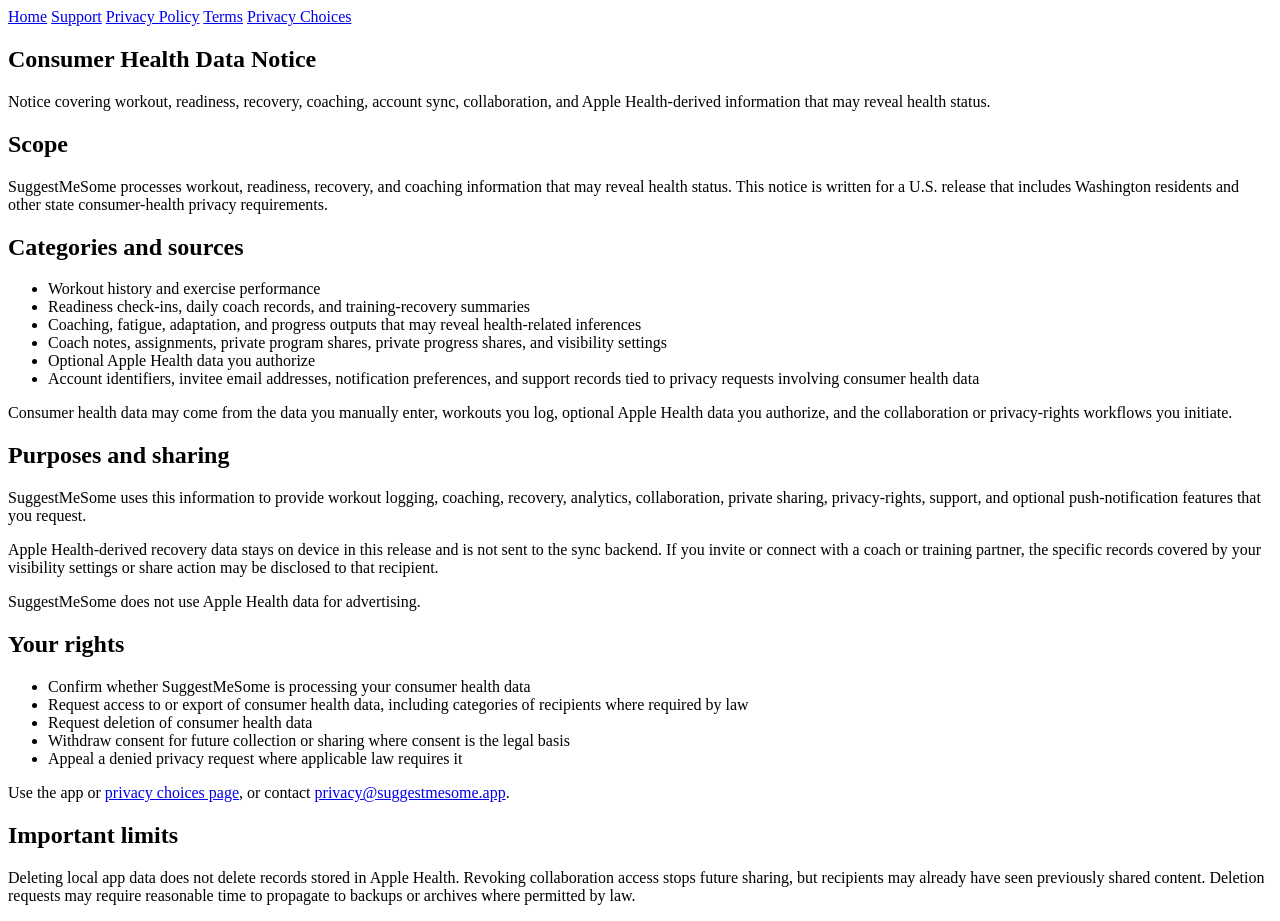
==== website/consumer-health/index.html @ 4878ac64 "test(collaboration): sub-store isolation coverage + feature 20 prompt 2 notes Add Feature20Collabora" ====
<!DOCTYPE html>
<html lang="en">
<head>
  <meta charset="utf-8">
  <meta name="viewport" content="width=device-width, initial-scale=1">
  <title>SuggestMeSome Consumer Health Data Notice</title>
  <link rel="stylesheet" href="/assets/styles.css">
</head>
<body>
  <main class="shell">
    <nav class="site-nav">
      <a class="pill" href="/">Home</a>
      <a class="pill" href="/support">Support</a>
      <a class="pill" href="/privacy">Privacy Policy</a>
      <a class="pill" href="/terms">Terms</a>
      <a class="pill" href="/privacy-choices">Privacy Choices</a>
    </nav>

    <section class="hero">
      <h1>Consumer Health Data Notice</h1>
      <p>Notice covering workout, readiness, recovery, coaching, account sync, collaboration, and Apple Health-derived information that may reveal health status.</p>
    </section>

    <section class="card">
      <h2>Scope</h2>
      <p>SuggestMeSome processes workout, readiness, recovery, and coaching information that may reveal health status. This notice is written for a U.S. release that includes Washington residents and other state consumer-health privacy requirements.</p>
    </section>

    <section class="card">
      <h2>Categories and sources</h2>
      <ul>
        <li>Workout history and exercise performance</li>
        <li>Readiness check-ins, daily coach records, and training-recovery summaries</li>
        <li>Coaching, fatigue, adaptation, and progress outputs that may reveal health-related inferences</li>
        <li>Coach notes, assignments, private program shares, private progress shares, and visibility settings</li>
        <li>Optional Apple Health data you authorize</li>
        <li>Account identifiers, invitee email addresses, notification preferences, and support records tied to privacy requests involving consumer health data</li>
      </ul>
      <p>Consumer health data may come from the data you manually enter, workouts you log, optional Apple Health data you authorize, and the collaboration or privacy-rights workflows you initiate.</p>
    </section>

    <section class="card">
      <h2>Purposes and sharing</h2>
      <p>SuggestMeSome uses this information to provide workout logging, coaching, recovery, analytics, collaboration, private sharing, privacy-rights, support, and optional push-notification features that you request.</p>
      <p>Apple Health-derived recovery data stays on device in this release and is not sent to the sync backend. If you invite or connect with a coach or training partner, the specific records covered by your visibility settings or share action may be disclosed to that recipient.</p>
      <p>SuggestMeSome does not use Apple Health data for advertising.</p>
    </section>

    <section class="card">
      <h2>Your rights</h2>
      <ul>
        <li>Confirm whether SuggestMeSome is processing your consumer health data</li>
        <li>Request access to or export of consumer health data, including categories of recipients where required by law</li>
        <li>Request deletion of consumer health data</li>
        <li>Withdraw consent for future collection or sharing where consent is the legal basis</li>
        <li>Appeal a denied privacy request where applicable law requires it</li>
      </ul>
      <p>Use the app or <a href="/privacy-choices">privacy choices page</a>, or contact <a href="mailto:privacy@suggestmesome.app">privacy@suggestmesome.app</a>.</p>
    </section>

    <section class="card">
      <h2>Important limits</h2>
      <p>Deleting local app data does not delete records stored in Apple Health. Revoking collaboration access stops future sharing, but recipients may already have seen previously shared content. Deletion requests may require reasonable time to propagate to backups or archives where permitted by law.</p>
    </section>
  </main>
</body>
</html>
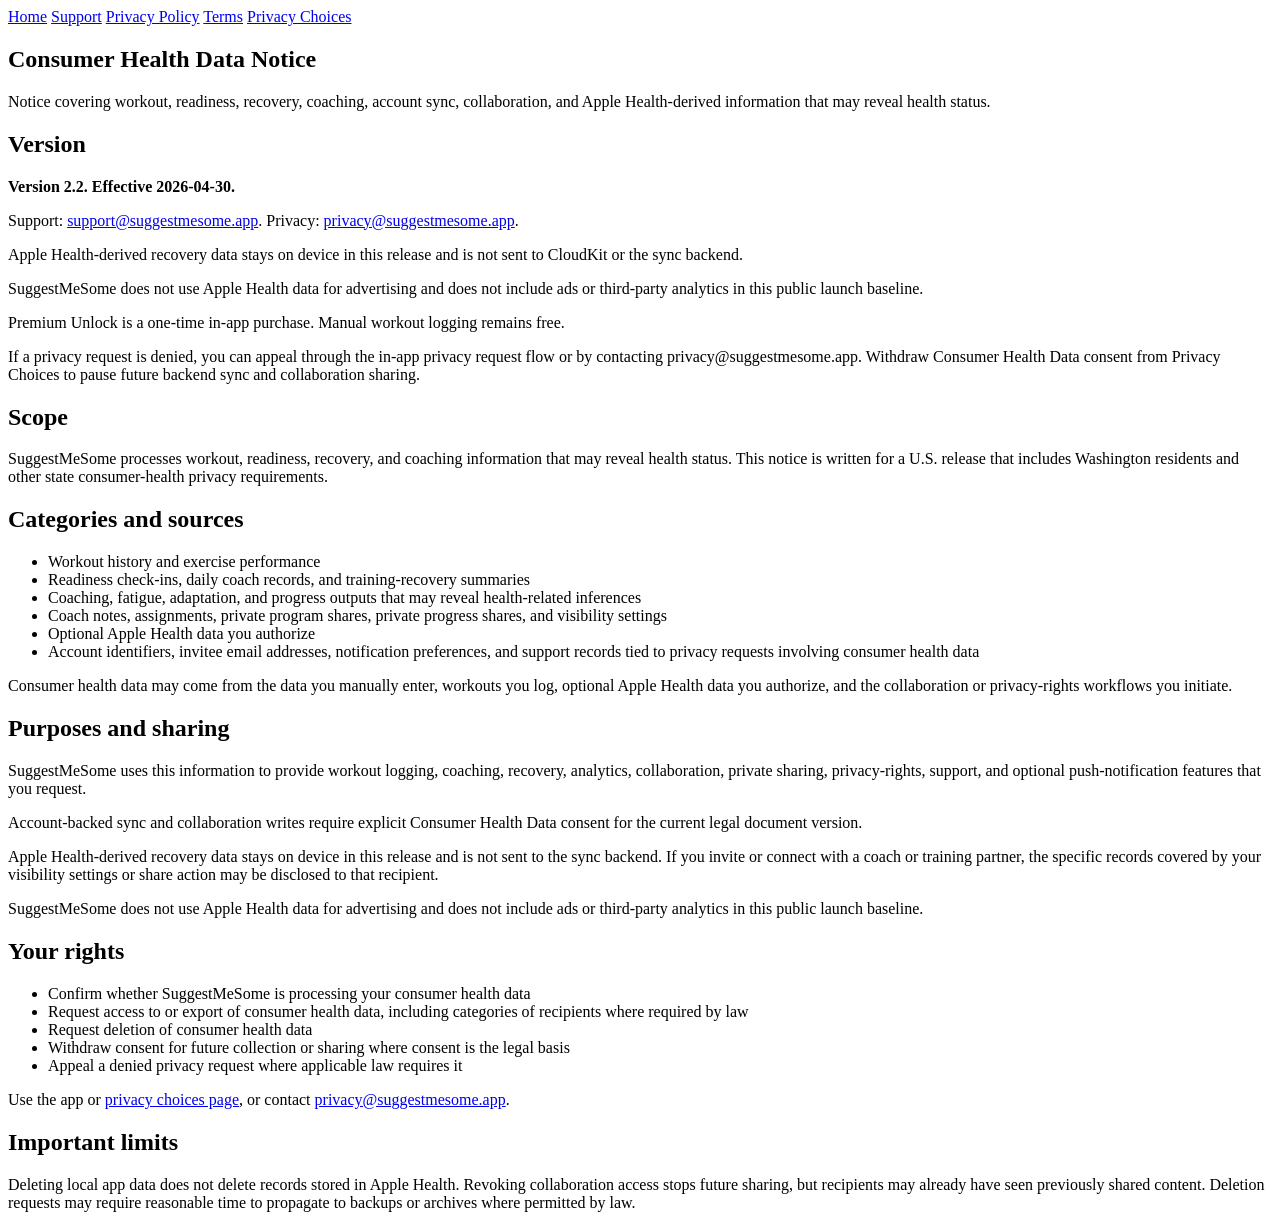
==== commit 3dda7b23: "fix: harden feature 21 consent and legal scope" ====
--- a/website/consumer-health/index.html
+++ b/website/consumer-health/index.html
@@ -22,6 +22,16 @@
     </section>
 
     <section class="card">
+      <h2>Version</h2>
+      <p><strong>Version 2.2. Effective 2026-04-30.</strong></p>
+      <p>Support: <a href="mailto:support@suggestmesome.app">support@suggestmesome.app</a>. Privacy: <a href="mailto:privacy@suggestmesome.app">privacy@suggestmesome.app</a>.</p>
+      <p>Apple Health-derived recovery data stays on device in this release and is not sent to CloudKit or the sync backend.</p>
+      <p>SuggestMeSome does not use Apple Health data for advertising and does not include ads or third-party analytics in this public launch baseline.</p>
+      <p>Premium Unlock is a one-time in-app purchase. Manual workout logging remains free.</p>
+      <p>If a privacy request is denied, you can appeal through the in-app privacy request flow or by contacting privacy@suggestmesome.app. Withdraw Consumer Health Data consent from Privacy Choices to pause future backend sync and collaboration sharing.</p>
+    </section>
+
+    <section class="card">
       <h2>Scope</h2>
       <p>SuggestMeSome processes workout, readiness, recovery, and coaching information that may reveal health status. This notice is written for a U.S. release that includes Washington residents and other state consumer-health privacy requirements.</p>
     </section>
@@ -42,8 +52,9 @@
     <section class="card">
       <h2>Purposes and sharing</h2>
       <p>SuggestMeSome uses this information to provide workout logging, coaching, recovery, analytics, collaboration, private sharing, privacy-rights, support, and optional push-notification features that you request.</p>
+      <p>Account-backed sync and collaboration writes require explicit Consumer Health Data consent for the current legal document version.</p>
       <p>Apple Health-derived recovery data stays on device in this release and is not sent to the sync backend. If you invite or connect with a coach or training partner, the specific records covered by your visibility settings or share action may be disclosed to that recipient.</p>
-      <p>SuggestMeSome does not use Apple Health data for advertising.</p>
+      <p>SuggestMeSome does not use Apple Health data for advertising and does not include ads or third-party analytics in this public launch baseline.</p>
     </section>
 
     <section class="card">
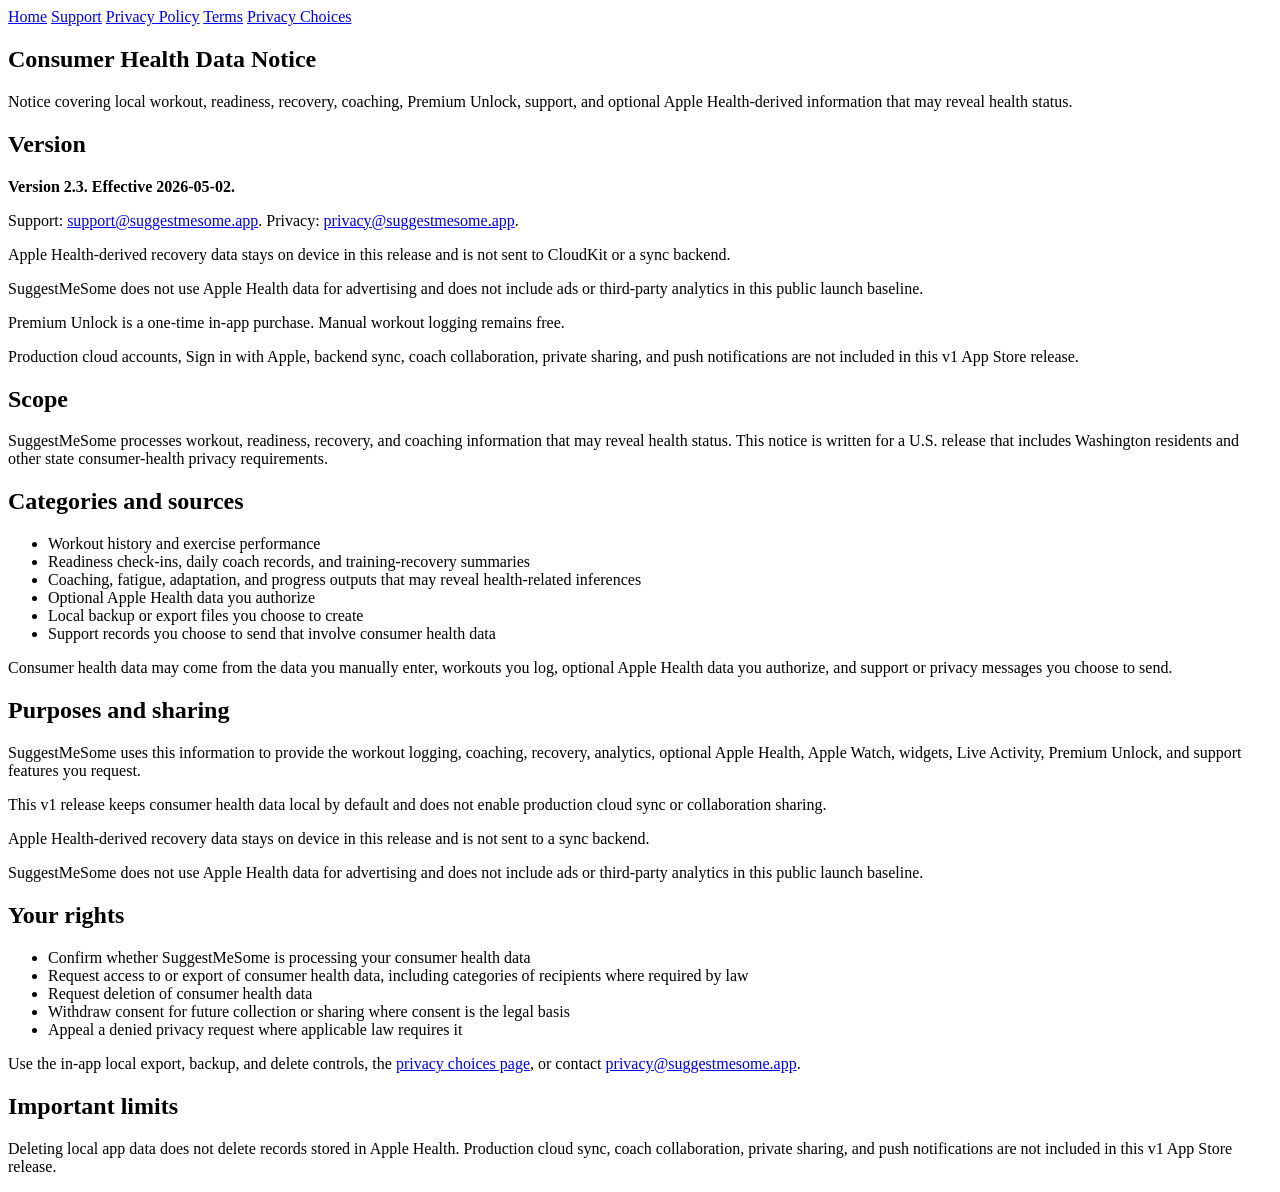
==== commit 4e76e75b: "docs: align legal copy with local v1 release" ====
--- a/website/consumer-health/index.html
+++ b/website/consumer-health/index.html
@@ -18,17 +18,17 @@
 
     <section class="hero">
       <h1>Consumer Health Data Notice</h1>
-      <p>Notice covering workout, readiness, recovery, coaching, account sync, collaboration, and Apple Health-derived information that may reveal health status.</p>
+      <p>Notice covering local workout, readiness, recovery, coaching, Premium Unlock, support, and optional Apple Health-derived information that may reveal health status.</p>
     </section>
 
     <section class="card">
       <h2>Version</h2>
-      <p><strong>Version 2.2. Effective 2026-04-30.</strong></p>
+      <p><strong>Version 2.3. Effective 2026-05-02.</strong></p>
       <p>Support: <a href="mailto:support@suggestmesome.app">support@suggestmesome.app</a>. Privacy: <a href="mailto:privacy@suggestmesome.app">privacy@suggestmesome.app</a>.</p>
-      <p>Apple Health-derived recovery data stays on device in this release and is not sent to CloudKit or the sync backend.</p>
+      <p>Apple Health-derived recovery data stays on device in this release and is not sent to CloudKit or a sync backend.</p>
       <p>SuggestMeSome does not use Apple Health data for advertising and does not include ads or third-party analytics in this public launch baseline.</p>
       <p>Premium Unlock is a one-time in-app purchase. Manual workout logging remains free.</p>
-      <p>If a privacy request is denied, you can appeal through the in-app privacy request flow or by contacting privacy@suggestmesome.app. Withdraw Consumer Health Data consent from Privacy Choices to pause future backend sync and collaboration sharing.</p>
+      <p>Production cloud accounts, Sign in with Apple, backend sync, coach collaboration, private sharing, and push notifications are not included in this v1 App Store release.</p>
     </section>
 
     <section class="card">
@@ -42,18 +42,18 @@
         <li>Workout history and exercise performance</li>
         <li>Readiness check-ins, daily coach records, and training-recovery summaries</li>
         <li>Coaching, fatigue, adaptation, and progress outputs that may reveal health-related inferences</li>
-        <li>Coach notes, assignments, private program shares, private progress shares, and visibility settings</li>
         <li>Optional Apple Health data you authorize</li>
-        <li>Account identifiers, invitee email addresses, notification preferences, and support records tied to privacy requests involving consumer health data</li>
+        <li>Local backup or export files you choose to create</li>
+        <li>Support records you choose to send that involve consumer health data</li>
       </ul>
-      <p>Consumer health data may come from the data you manually enter, workouts you log, optional Apple Health data you authorize, and the collaboration or privacy-rights workflows you initiate.</p>
+      <p>Consumer health data may come from the data you manually enter, workouts you log, optional Apple Health data you authorize, and support or privacy messages you choose to send.</p>
     </section>
 
     <section class="card">
       <h2>Purposes and sharing</h2>
-      <p>SuggestMeSome uses this information to provide workout logging, coaching, recovery, analytics, collaboration, private sharing, privacy-rights, support, and optional push-notification features that you request.</p>
-      <p>Account-backed sync and collaboration writes require explicit Consumer Health Data consent for the current legal document version.</p>
-      <p>Apple Health-derived recovery data stays on device in this release and is not sent to the sync backend. If you invite or connect with a coach or training partner, the specific records covered by your visibility settings or share action may be disclosed to that recipient.</p>
+      <p>SuggestMeSome uses this information to provide the workout logging, coaching, recovery, analytics, optional Apple Health, Apple Watch, widgets, Live Activity, Premium Unlock, and support features you request.</p>
+      <p>This v1 release keeps consumer health data local by default and does not enable production cloud sync or collaboration sharing.</p>
+      <p>Apple Health-derived recovery data stays on device in this release and is not sent to a sync backend.</p>
       <p>SuggestMeSome does not use Apple Health data for advertising and does not include ads or third-party analytics in this public launch baseline.</p>
     </section>
 
@@ -66,12 +66,12 @@
         <li>Withdraw consent for future collection or sharing where consent is the legal basis</li>
         <li>Appeal a denied privacy request where applicable law requires it</li>
       </ul>
-      <p>Use the app or <a href="/privacy-choices">privacy choices page</a>, or contact <a href="mailto:privacy@suggestmesome.app">privacy@suggestmesome.app</a>.</p>
+      <p>Use the in-app local export, backup, and delete controls, the <a href="/privacy-choices">privacy choices page</a>, or contact <a href="mailto:privacy@suggestmesome.app">privacy@suggestmesome.app</a>.</p>
     </section>
 
     <section class="card">
       <h2>Important limits</h2>
-      <p>Deleting local app data does not delete records stored in Apple Health. Revoking collaboration access stops future sharing, but recipients may already have seen previously shared content. Deletion requests may require reasonable time to propagate to backups or archives where permitted by law.</p>
+      <p>Deleting local app data does not delete records stored in Apple Health. Production cloud sync, coach collaboration, private sharing, and push notifications are not included in this v1 App Store release.</p>
     </section>
   </main>
 </body>
